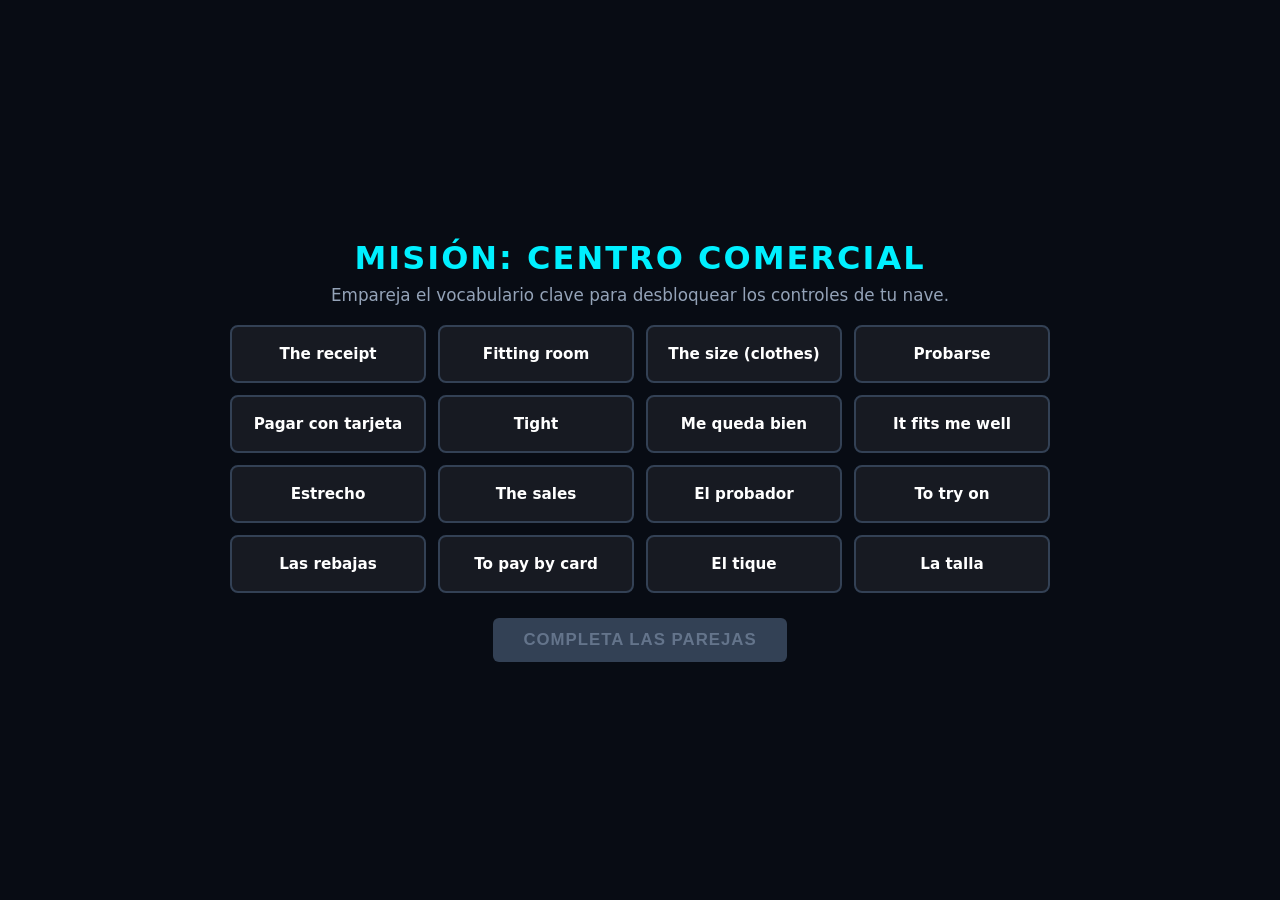
==== index.html @ 13746527 "Update game theme and improve UI elements" ====
<!DOCTYPE html>
<html lang="es">
<head>
<meta charset="UTF-8">
<meta name="viewport" content="width=device-width, initial-scale=1.0">
<title>Misión Compras: Space Shopper</title>
<style>
  :root {
    --bg-color: #080c14;
    --accent: #00f0ff;
    --success: #39ff14;
    --danger: #ff0055;
    --warning: #ffb703;
    --card-bg: rgba(255, 255, 255, 0.06);
  }

  body {
    margin: 0;
    padding: 0;
    background-color: var(--bg-color);
    color: #fff;
    font-family: 'Segoe UI', system-ui, -apple-system, sans-serif;
    display: flex;
    flex-direction: column;
    align-items: center;
    justify-content: center;
    min-height: 100vh;
    overflow: hidden;
    user-select: none;
  }

  /* PANTALLAS */
  .screen {
    display: none;
    flex-direction: column;
    align-items: center;
    width: 820px;
    max-width: 95vw;
  }
  .active { display: flex; }

  h1 { margin: 0 0 8px 0; color: var(--accent); text-transform: uppercase; letter-spacing: 2px; }
  p.subtitle { margin: 0 0 20px 0; color: #94a3b8; font-size: 1.05rem; }

  /* FASE 1: MATCHING */
  #match-grid {
    display: grid;
    grid-template-columns: repeat(4, 1fr);
    gap: 12px;
    width: 100%;
    margin-bottom: 25px;
  }
  .match-card {
    background: var(--card-bg);
    border: 2px solid #334155;
    border-radius: 8px;
    padding: 18px 10px;
    text-align: center;
    cursor: pointer;
    font-weight: 600;
    font-size: 0.95rem;
    transition: all 0.2s ease;
  }
  .match-card:hover { border-color: var(--accent); transform: translateY(-2px); }
  .match-card.selected { border-color: var(--accent); background: rgba(0, 240, 255, 0.2); }
  .match-card.matched { border-color: var(--success); background: rgba(57, 255, 20, 0.2); opacity: 0.45; pointer-events: none; }

  button.btn {
    background: var(--accent);
    color: #041017;
    border: none;
    padding: 12px 30px;
    font-size: 1.05rem;
    font-weight: 800;
    border-radius: 6px;
    cursor: pointer;
    text-transform: uppercase;
    letter-spacing: 1px;
    transition: 0.2s;
  }
  button.btn:disabled { background: #334155; color: #64748b; cursor: not-allowed; box-shadow: none; }
  button.btn:hover:not(:disabled) { transform: scale(1.04); box-shadow: 0 0 20px rgba(0, 240, 255, 0.6); }

  /* FASE 2: CANVAS & HUD */
  #game-container {
    position: relative;
    border: 2px solid #334155;
    border-radius: 12px;
    overflow: hidden;
    box-shadow: 0 0 35px rgba(0, 240, 255, 0.15);
  }
  canvas {
    background: radial-gradient(circle at bottom, #161938 0%, #05060d 100%);
    display: block;
  }
  #hud-top {
    position: absolute;
    top: 10px;
    left: 15px;
    right: 15px;
    display: flex;
    justify-content: space-between;
    align-items: center;
    font-weight: 700;
    font-size: 1rem;
    pointer-events: none;
    text-shadow: 0 2px 4px rgba(0,0,0,0.9);
  }
  #level-badge {
    background: rgba(0, 240, 255, 0.2);
    border: 1px solid var(--accent);
    padding: 4px 12px;
    border-radius: 20px;
    color: var(--accent);
  }
  #prompt-bar {
    position: absolute;
    top: 45px;
    left: 15px;
    right: 15px;
    text-align: center;
    background: rgba(15, 23, 42, 0.85);
    border: 1px solid #475569;
    border-radius: 8px;
    padding: 10px;
    font-size: 1.25rem;
    font-weight: 700;
    color: #f8fafc;
    pointer-events: none;
  }
  #progress-container {
    position: absolute;
    bottom: 8px;
    left: 20px;
    right: 20px;
    height: 8px;
    background: rgba(255, 255, 255, 0.1);
    border-radius: 4px;
    overflow: hidden;
  }
  #progress-fill {
    height: 100%;
    width: 0%;
    background: var(--accent);
    transition: width 0.3s ease;
  }

  /* MODALES SUPERPUESTOS */
  .overlay-modal {
    position: absolute;
    top: 0; left: 0; width: 100%; height: 100%;
    background: rgba(8, 12, 20, 0.94);
    display: none;
    flex-direction: column;
    align-items: center;
    justify-content: center;
    text-align: center;
    padding: 30px;
    box-sizing: border-box;
  }
  .revive-options { display: flex; gap: 15px; margin-top: 20px; flex-wrap: wrap; justify-content: center; }
  .revive-btn {
    background: #1e293b;
    border: 2px solid #475569;
    color: #fff;
    padding: 12px 22px;
    border-radius: 8px;
    cursor: pointer;
    font-size: 1.05rem;
    font-weight: 600;
    transition: 0.2s;
  }
  .revive-btn:hover { border-color: var(--accent); background: #334155; }
</style>
</head>
<body>

  <!-- PANTALLA 1: MATCHING PREVIO -->
  <div id="screen-match" class="screen active">
    <h1>Misión: Centro Comercial</h1>
    <p class="subtitle">Empareja el vocabulario clave para desbloquear los controles de tu nave.</p>
    <div id="match-grid"></div>
    <button id="start-btn" class="btn" disabled>Completa las parejas</button>
  </div>

  <!-- PANTALLA 2: SHOOTER -->
  <div id="screen-game" class="screen">
    <div id="game-container">
      <div id="hud-top">
        <span id="level-badge">NIVEL 1/3</span>
        <span id="hud-score">PUNTOS: 0</span>
        <span id="hud-shield" style="color: var(--success);">ESCUDO: 100%</span>
      </div>
      <div id="prompt-bar">Cargando objetivo...</div>
      
      <canvas id="canvas" width="800" height="520"></canvas>
      
      <div id="progress-container">
        <div id="progress-fill"></div>
      </div>

      <!-- Modal Nivel Superado -->
      <div id="level-modal" class="overlay-modal">
        <h2 style="color: var(--success); font-size: 2.2rem; margin: 0;">¡SECTOR COMPLETADO!</h2>
        <p id="level-msg" style="font-size: 1.2rem; color: #cbd5e1; margin: 15px 0 25px 0;"></p>
        <button id="next-level-btn" class="btn">Continuar al siguiente nivel</button>
      </div>

      <!-- Modal de Rescate (Evita el game over definitivo) -->
      <div id="revive-modal" class="overlay-modal">
        <h2 style="color: var(--danger); font-size: 2rem; margin: 0;">¡ESCUDO CRÍTICO!</h2>
        <p style="font-size: 1.1rem; color: #cbd5e1; margin: 10px 0;">Responde correctamente para reiniciar motores y recargar:</p>
        <p id="revive-q" style="font-weight: 700; color: var(--accent); font-size: 1.3rem; margin: 10px 0;"></p>
        <div class="revive-options" id="revive-opts"></div>
      </div>

      <!-- Modal Victoria Final -->
      <div id="victory-modal" class="overlay-modal">
        <h1 style="color: var(--warning); font-size: 2.5rem; margin: 0;">¡MISIÓN CUMPLIDA!</h1>
        <p style="font-size: 1.2rem; color: #e2e8f0; margin: 15px 0 25px 0;">Has dominado todas las compras y expresiones de la tienda.</p>
        <h3 id="final-stats" style="color: var(--accent); font-size: 1.6rem; margin-bottom: 25px;"></h3>
        <button onclick="location.reload()" class="btn">Jugar otra vez</button>
      </div>
    </div>
  </div>

<script>
/* ========================================================
   BANCO DE DATOS EXTENSO Y POR NIVELES
======================================================== */
const VOCAB_MATCHING = [
  { es: "Probarse", en: "To try on" },
  { es: "La talla", en: "The size (clothes)" },
  { es: "El probador", en: "Fitting room" },
  { es: "Me queda bien", en: "It fits me well" },
  { es: "Estrecho", en: "Tight" },
  { es: "Las rebajas", en: "The sales" },
  { es: "El tique", en: "The receipt" },
  { es: "Pagar con tarjeta", en: "To pay by card" }
];

const GAME_LEVELS = [
  {
    levelName: "Nivel 1: Prendas y Calzado",
    speed: 1.1,
    questions: [
      { prompt: '"Hoodie / Sweatshirt":', correct: "la sudadera", dist: ["la camisa", "la corbata"] },
      { prompt: '"Jeans / Denim trousers":', correct: "los vaqueros", dist: ["los calcetines", "los guantes"] },
      { prompt: '"Sneakers / Trainers":', correct: "las zapatillas", dist: ["las botas", "los zapatos de tacón"] },
      { prompt: 'Lo llevas en invierno cuando hace frío:', correct: "el abrigo", dist: ["el bañador", "la camiseta"] },
      { prompt: '"Socks":', correct: "los calcetines", dist: ["el cinturón", "la gorra"] },
      { prompt: '"Leather jacket":', correct: "la cazadora", dist: ["la falda", "el pijama"] },
      { prompt: 'Sujeta los pantalones a la cintura:', correct: "el cinturón", dist: ["el collar", "la bufanda"] }
    ]
  },
  {
    levelName: "Nivel 2: Tallas, Ajustes y la Tienda",
    speed: 1.5,
    questions: [
      { prompt: '"It fits me too tight": Me queda demasiado...', correct: "estrecho", dist: ["ancho", "barato"] },
      { prompt: '"Can I try this on?": ¿Me puedo...', correct: "probar esto?", dist: ["quitar esto?", "devolver esto?"] },
      { prompt: 'Lugar donde te cambias para ver cómo te queda:', correct: "el probador", dist: ["el escaparate", "la caja"] },
      { prompt: '"Do you have a bigger size?": ¿Tiene una talla más...', correct: "grande?", dist: ["larga?", "cara?"] },
      { prompt: 'Lo contrario de "estrecho" o "apretado":', correct: "ancho", dist: ["corto", "oscuro"] },
      { prompt: 'La persona que te atiende y te ayuda en la tienda:', correct: "el dependiente", dist: ["el cliente", "el cajero"] },
      { prompt: '"These trousers fit me really well": Estos pantalones me quedan...', correct: "genial", dist: ["fatal", "antiguos"] }
    ]
  },
  {
    levelName: "Nivel 3: En la Caja, Precios y Devoluciones",
    speed: 1.9,
    questions: [
      { prompt: 'El papel indispensable para cambiar o devolver una prenda:', correct: "el tique", dist: ["la carta", "el billete"] },
      { prompt: '"How much does it cost?": ¿Cuánto...', correct: "cuesta?", dist: ["pesa?", "tarda?"] },
      { prompt: 'Cuando algo tiene un precio muy bajo y buena calidad:', correct: "una ganga", dist: ["un timo", "un gasto"] },
      { prompt: '"I would like to change this for another size": Quisiera...', correct: "cambiarlo", dist: ["tirarlo", "romperlo"] },
      { prompt: '"Can I pay by card?": ¿Puedo pagar con...', correct: "tarjeta?", dist: ["efectivo?", "monedas?"] },
      { prompt: 'Precios rebajados en enero y julio:', correct: "las rebajas", dist: ["los impuestos", "los alquileres"] },
      { prompt: '"I want my money back": Quiero que me devuelvan el...', correct: "dinero", dist: ["producto", "bolso"] }
    ]
  }
];

const RESCUE_QUESTIONS = [
  { q: "Si la camiseta es enana, necesitas una talla más...", a: "Grande", opts: ["Grande", "Pequeña"] },
  { q: "¿Dónde pagas al salir de la tienda de ropa?", a: "En la caja", opts: ["En la caja", "En el probador"] },
  { q: "Lo opuesto a 'caro' es...", a: "Barato", opts: ["Barato", "Moderno"] },
  { q: "¿En qué época del año hay rebajas de verano?", a: "Julio", opts: ["Julio", "Diciembre"] }
];

/* ========================================================
   FASE 1: MATCHING
======================================================== */
let selectedCards = [];
let matchedCount = 0;

function setupMatching() {
  const grid = document.getElementById("match-grid");
  grid.innerHTML = "";
  
  let cards = [];
  VOCAB_MATCHING.forEach((item, idx) => {
    cards.push({ text: item.es, id: idx });
    cards.push({ text: item.en, id: idx });
  });
  cards.sort(() => Math.random() - 0.5);

  cards.forEach(c => {
    const el = document.createElement("div");
    el.className = "match-card";
    el.innerText = c.text;
    el.dataset.id = c.id;
    el.onclick = () => selectCard(el);
    grid.appendChild(el);
  });
}

function selectCard(el) {
  if (selectedCards.length === 1 && selectedCards[0] === el) return;
  el.classList.add("selected");
  selectedCards.push(el);

  if (selectedCards.length === 2) {
    const [c1, c2] = selectedCards;
    if (c1.dataset.id === c2.dataset.id) {
      c1.classList.add("matched");
      c2.classList.add("matched");
      matchedCount++;
      if (matchedCount === VOCAB_MATCHING.length) {
        const btn = document.getElementById("start-btn");
        btn.disabled = false;
        btn.innerText = "¡Sistemas Listos: Despegar!";
      }
    } else {
      setTimeout(() => {
        c1.classList.remove("selected");
        c2.classList.remove("selected");
      }, 450);
    }
    selectedCards = [];
  }
}

document.getElementById("start-btn").onclick = () => {
  document.getElementById("screen-match").classList.remove("active");
  document.getElementById("screen-game").classList.add("active");
  initGame();
};

/* ========================================================
   FASE 2: SHOOTER MOTOR CON NIVELES
======================================================== */
const canvas = document.getElementById("canvas");
const ctx = canvas.getContext("2d");

let currentLevelIdx = 0;
let questionIndexInLevel = 0;
let levelQuestions = [];
let score = 0;
let shield = 100;
let isPaused = false;

let player, bullets, enemies, stars;
let keys = {};

window.addEventListener("keydown", e => {
  keys[e.code] = true;
  if (e.code === "Space" && !isPaused) fireBullet();
});
window.addEventListener("keyup", e => keys[e.code] = false);

function initGame() {
  player = { x: canvas.width / 2 - 22, y: canvas.height - 50, w: 44, h: 26, speed: 6.5 };
  bullets = [];
  stars = Array.from({length: 45}, () => ({
    x: Math.random() * canvas.width,
    y: Math.random() * canvas.height,
    speed: Math.random() * 2 + 0.5
  }));
  startLevel(0);
  requestAnimationFrame(gameLoop);
}

function startLevel(lvlIdx) {
  currentLevelIdx = lvlIdx;
  questionIndexInLevel = 0;
  // Mezclar preguntas del nivel
  levelQuestions = [...GAME_LEVELS[currentLevelIdx].questions].sort(() => Math.random() - 0.5);
  
  document.getElementById("level-badge").innerText = `NIVEL ${currentLevelIdx + 1}/3`;
  updateProgressBar();
  loadQuestion();
}

function updateProgressBar() {
  const percent = (questionIndexInLevel / levelQuestions.length) * 100;
  document.getElementById("progress-fill").style.width = `${percent}%`;
}

function loadQuestion() {
  if (questionIndexInLevel >= levelQuestions.length) {
    handleLevelComplete();
    return;
  }

  const q = levelQuestions[questionIndexInLevel];
  document.getElementById("prompt-bar").innerText = q.prompt;

  // Generar las 3 naves enemigas con suficiente separación
  enemies = [];
  let options = [
    { text: q.correct, isCorrect: true },
    { text: q.dist[0], isCorrect: false },
    { text: q.dist[1], isCorrect: false }
  ].sort(() => Math.random() - 0.5);

  const lane = canvas.width / 3;
  options.forEach((opt, i) => {
    enemies.push({
      x: i * lane + (lane / 2) - 70,
      y: -40,
      w: 140,
      h: 36,
      speed: GAME_LEVELS[currentLevelIdx].speed,
      text: opt.text,
      isCorrect: opt.isCorrect
    });
  });
}

function fireBullet() {
  bullets.push({ x: player.x + player.w / 2 - 2, y: player.y, w: 4, h: 12, speed: 9 });
}

function handleLevelComplete() {
  isPaused = true;
  if (currentLevelIdx < GAME_LEVELS.length - 1) {
    const modal = document.getElementById("level-modal");
    document.getElementById("level-msg").innerText = `Completaste: ${GAME_LEVELS[currentLevelIdx].levelName}. ¡Prepárate para más velocidad!`;
    document.getElementById("next-level-btn").onclick = () => {
      modal.style.display = "none";
      isPaused = false;
      startLevel(currentLevelIdx + 1);
    };
    modal.style.display = "flex";
  } else {
    // Victoria absoluta
    const vicModal = document.getElementById("victory-modal");
    document.getElementById("final-stats").innerText = `Puntos Conseguidos: ${score}`;
    vicModal.style.display = "flex";
  }
}

function update() {
  if (isPaused) return;

  // Movimiento nave
  if ((keys["ArrowLeft"] || keys["KeyA"]) && player.x > 0) player.x -= player.speed;
  if ((keys["ArrowRight"] || keys["KeyD"]) && player.x < canvas.width - player.w) player.x += player.speed;

  // Fondo estrellas
  stars.forEach(s => {
    s.y += s.speed;
    if (s.y > canvas.height) s.y = 0;
  });

  // Balas
  bullets.forEach((b, i) => {
    b.y -= b.speed;
    if (b.y < 0) bullets.splice(i, 1);
  });

  // Opciones descendentes
  let advanceQuestion = false;
  enemies.forEach((enemy, eIdx) => {
    enemy.y += enemy.speed;

    // Colisión bala con opción
    bullets.forEach((b, bIdx) => {
      if (b.x < enemy.x + enemy.w && b.x + b.w > enemy.x &&
          b.y < enemy.y + enemy.h && b.y + b.h > enemy.y) {
        
        bullets.splice(bIdx, 1);
        if (enemy.isCorrect) {
          score += 150;
          document.getElementById("hud-score").innerText = `PUNTOS: ${score}`;
          questionIndexInLevel++;
          updateProgressBar();
          advanceQuestion = true;
        } else {
          damageShield(20);
          enemies.splice(eIdx, 1); // Destruir solo la falsa disparada
        }
      }
    });

    // Si toca la parte inferior sin ser disparada
    if (enemy.y > canvas.height - 40) {
      if (enemy.isCorrect) damageShield(15);
      advanceQuestion = true;
    }
  });

  if (advanceQuestion) loadQuestion();
}

function damageShield(amt) {
  shield = Math.max(0, shield - amt);
  const shieldEl = document.getElementById("hud-shield");
  shieldEl.innerText = `ESCUDO: ${shield}%`;
  
  if (shield <= 30) shieldEl.style.color = "var(--danger)";
  else if (shield <= 60) shieldEl.style.color = "var(--warning)";
  else shieldEl.style.color = "var(--success)";

  if (shield === 0) triggerRevival();
}

function triggerRevival() {
  isPaused = true;
  const modal = document.getElementById("revive-modal");
  const qObj = RESCUE_QUESTIONS[Math.floor(Math.random() * RESCUE_QUESTIONS.length)];
  
  document.getElementById("revive-q").innerText = qObj.q;
  const optsContainer = document.getElementById("revive-opts");
  optsContainer.innerHTML = "";

  qObj.opts.forEach(opt => {
    const btn = document.createElement("button");
    btn.className = "revive-btn";
    btn.innerText = opt;
    btn.onclick = () => {
      if (opt === qObj.a) {
        shield = 60;
        damageShield(0); // Para actualizar color
        modal.style.display = "none";
        isPaused = false;
        loadQuestion();
      } else {
        btn.style.borderColor = "var(--danger)";
      }
    };
    optsContainer.appendChild(btn);
  });

  modal.style.display = "flex";
}

function draw() {
  ctx.clearRect(0, 0, canvas.width, canvas.height);

  // Estrellas
  ctx.fillStyle = "#ffffff";
  stars.forEach(s => ctx.fillRect(s.x, s.y, 2, 2));

  // Nave Jugador
  ctx.fillStyle = "#00f0ff";
  ctx.beginPath();
  ctx.moveTo(player.x + player.w / 2, player.y);
  ctx.lineTo(player.x + player.w, player.y + player.h);
  ctx.lineTo(player.x + player.w / 2, player.y + player.h - 6);
  ctx.lineTo(player.x, player.y + player.h);
  ctx.closePath();
  ctx.fill();

  // Balas
  ctx.fillStyle = "#39ff14";
  bullets.forEach(b => ctx.fillRect(b.x, b.y, b.w, b.h));

  // Naves de vocabulario
  enemies.forEach(e => {
    ctx.fillStyle = "#1e293b";
    ctx.strokeStyle = "#38bdf8";
    ctx.lineWidth = 2;
    ctx.fillRect(e.x, e.y, e.w, e.h);
    ctx.strokeRect(e.x, e.y, e.w, e.h);

    ctx.fillStyle = "#ffffff";
    ctx.font = "bold 13px 'Segoe UI', sans-serif";
    ctx.textAlign = "center";
    ctx.fillText(e.text, e.x + e.w / 2, e.y + e.h / 2 + 5);
  });
}

function gameLoop() {
  update();
  draw();
  requestAnimationFrame(gameLoop);
}

setupMatching();
</script>
</body>
</html>
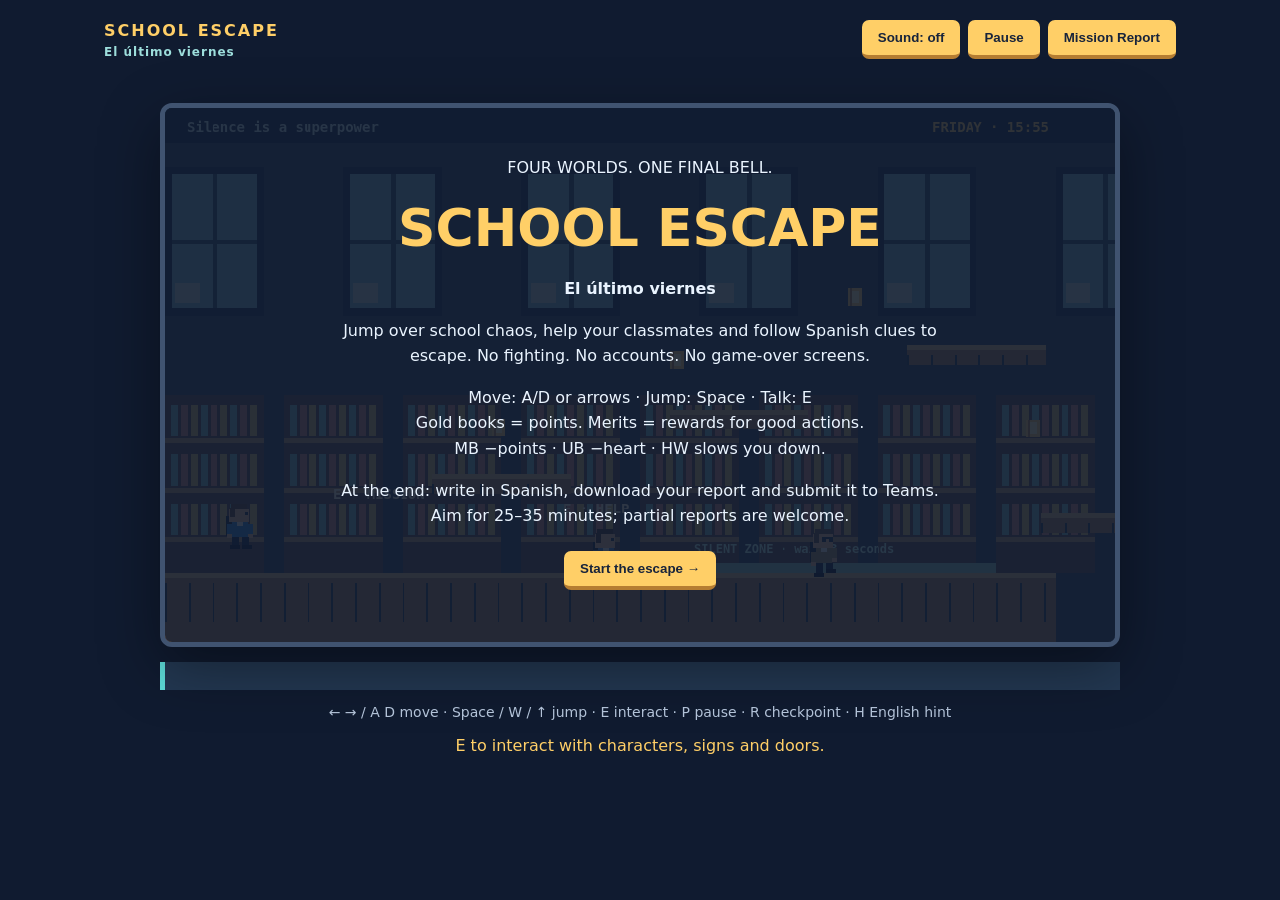
==== commit 0d3247e5: "Build School Escape playable four-world platformer and local mission report" ====
--- a/index.html
+++ b/index.html
@@ -1,594 +1 @@
-<!DOCTYPE html>
-<html lang="es">
-<head>
-<meta charset="UTF-8">
-<meta name="viewport" content="width=device-width, initial-scale=1.0">
-<title>Misión Compras: Space Shopper</title>
-<style>
-  :root {
-    --bg-color: #080c14;
-    --accent: #00f0ff;
-    --success: #39ff14;
-    --danger: #ff0055;
-    --warning: #ffb703;
-    --card-bg: rgba(255, 255, 255, 0.06);
-  }
-
-  body {
-    margin: 0;
-    padding: 0;
-    background-color: var(--bg-color);
-    color: #fff;
-    font-family: 'Segoe UI', system-ui, -apple-system, sans-serif;
-    display: flex;
-    flex-direction: column;
-    align-items: center;
-    justify-content: center;
-    min-height: 100vh;
-    overflow: hidden;
-    user-select: none;
-  }
-
-  /* PANTALLAS */
-  .screen {
-    display: none;
-    flex-direction: column;
-    align-items: center;
-    width: 820px;
-    max-width: 95vw;
-  }
-  .active { display: flex; }
-
-  h1 { margin: 0 0 8px 0; color: var(--accent); text-transform: uppercase; letter-spacing: 2px; }
-  p.subtitle { margin: 0 0 20px 0; color: #94a3b8; font-size: 1.05rem; }
-
-  /* FASE 1: MATCHING */
-  #match-grid {
-    display: grid;
-    grid-template-columns: repeat(4, 1fr);
-    gap: 12px;
-    width: 100%;
-    margin-bottom: 25px;
-  }
-  .match-card {
-    background: var(--card-bg);
-    border: 2px solid #334155;
-    border-radius: 8px;
-    padding: 18px 10px;
-    text-align: center;
-    cursor: pointer;
-    font-weight: 600;
-    font-size: 0.95rem;
-    transition: all 0.2s ease;
-  }
-  .match-card:hover { border-color: var(--accent); transform: translateY(-2px); }
-  .match-card.selected { border-color: var(--accent); background: rgba(0, 240, 255, 0.2); }
-  .match-card.matched { border-color: var(--success); background: rgba(57, 255, 20, 0.2); opacity: 0.45; pointer-events: none; }
-
-  button.btn {
-    background: var(--accent);
-    color: #041017;
-    border: none;
-    padding: 12px 30px;
-    font-size: 1.05rem;
-    font-weight: 800;
-    border-radius: 6px;
-    cursor: pointer;
-    text-transform: uppercase;
-    letter-spacing: 1px;
-    transition: 0.2s;
-  }
-  button.btn:disabled { background: #334155; color: #64748b; cursor: not-allowed; box-shadow: none; }
-  button.btn:hover:not(:disabled) { transform: scale(1.04); box-shadow: 0 0 20px rgba(0, 240, 255, 0.6); }
-
-  /* FASE 2: CANVAS & HUD */
-  #game-container {
-    position: relative;
-    border: 2px solid #334155;
-    border-radius: 12px;
-    overflow: hidden;
-    box-shadow: 0 0 35px rgba(0, 240, 255, 0.15);
-  }
-  canvas {
-    background: radial-gradient(circle at bottom, #161938 0%, #05060d 100%);
-    display: block;
-  }
-  #hud-top {
-    position: absolute;
-    top: 10px;
-    left: 15px;
-    right: 15px;
-    display: flex;
-    justify-content: space-between;
-    align-items: center;
-    font-weight: 700;
-    font-size: 1rem;
-    pointer-events: none;
-    text-shadow: 0 2px 4px rgba(0,0,0,0.9);
-  }
-  #level-badge {
-    background: rgba(0, 240, 255, 0.2);
-    border: 1px solid var(--accent);
-    padding: 4px 12px;
-    border-radius: 20px;
-    color: var(--accent);
-  }
-  #prompt-bar {
-    position: absolute;
-    top: 45px;
-    left: 15px;
-    right: 15px;
-    text-align: center;
-    background: rgba(15, 23, 42, 0.85);
-    border: 1px solid #475569;
-    border-radius: 8px;
-    padding: 10px;
-    font-size: 1.25rem;
-    font-weight: 700;
-    color: #f8fafc;
-    pointer-events: none;
-  }
-  #progress-container {
-    position: absolute;
-    bottom: 8px;
-    left: 20px;
-    right: 20px;
-    height: 8px;
-    background: rgba(255, 255, 255, 0.1);
-    border-radius: 4px;
-    overflow: hidden;
-  }
-  #progress-fill {
-    height: 100%;
-    width: 0%;
-    background: var(--accent);
-    transition: width 0.3s ease;
-  }
-
-  /* MODALES SUPERPUESTOS */
-  .overlay-modal {
-    position: absolute;
-    top: 0; left: 0; width: 100%; height: 100%;
-    background: rgba(8, 12, 20, 0.94);
-    display: none;
-    flex-direction: column;
-    align-items: center;
-    justify-content: center;
-    text-align: center;
-    padding: 30px;
-    box-sizing: border-box;
-  }
-  .revive-options { display: flex; gap: 15px; margin-top: 20px; flex-wrap: wrap; justify-content: center; }
-  .revive-btn {
-    background: #1e293b;
-    border: 2px solid #475569;
-    color: #fff;
-    padding: 12px 22px;
-    border-radius: 8px;
-    cursor: pointer;
-    font-size: 1.05rem;
-    font-weight: 600;
-    transition: 0.2s;
-  }
-  .revive-btn:hover { border-color: var(--accent); background: #334155; }
-</style>
-</head>
-<body>
-
-  <!-- PANTALLA 1: MATCHING PREVIO -->
-  <div id="screen-match" class="screen active">
-    <h1>Misión: Centro Comercial</h1>
-    <p class="subtitle">Empareja el vocabulario clave para desbloquear los controles de tu nave.</p>
-    <div id="match-grid"></div>
-    <button id="start-btn" class="btn" disabled>Completa las parejas</button>
-  </div>
-
-  <!-- PANTALLA 2: SHOOTER -->
-  <div id="screen-game" class="screen">
-    <div id="game-container">
-      <div id="hud-top">
-        <span id="level-badge">NIVEL 1/3</span>
-        <span id="hud-score">PUNTOS: 0</span>
-        <span id="hud-shield" style="color: var(--success);">ESCUDO: 100%</span>
-      </div>
-      <div id="prompt-bar">Cargando objetivo...</div>
-      
-      <canvas id="canvas" width="800" height="520"></canvas>
-      
-      <div id="progress-container">
-        <div id="progress-fill"></div>
-      </div>
-
-      <!-- Modal Nivel Superado -->
-      <div id="level-modal" class="overlay-modal">
-        <h2 style="color: var(--success); font-size: 2.2rem; margin: 0;">¡SECTOR COMPLETADO!</h2>
-        <p id="level-msg" style="font-size: 1.2rem; color: #cbd5e1; margin: 15px 0 25px 0;"></p>
-        <button id="next-level-btn" class="btn">Continuar al siguiente nivel</button>
-      </div>
-
-      <!-- Modal de Rescate (Evita el game over definitivo) -->
-      <div id="revive-modal" class="overlay-modal">
-        <h2 style="color: var(--danger); font-size: 2rem; margin: 0;">¡ESCUDO CRÍTICO!</h2>
-        <p style="font-size: 1.1rem; color: #cbd5e1; margin: 10px 0;">Responde correctamente para reiniciar motores y recargar:</p>
-        <p id="revive-q" style="font-weight: 700; color: var(--accent); font-size: 1.3rem; margin: 10px 0;"></p>
-        <div class="revive-options" id="revive-opts"></div>
-      </div>
-
-      <!-- Modal Victoria Final -->
-      <div id="victory-modal" class="overlay-modal">
-        <h1 style="color: var(--warning); font-size: 2.5rem; margin: 0;">¡MISIÓN CUMPLIDA!</h1>
-        <p style="font-size: 1.2rem; color: #e2e8f0; margin: 15px 0 25px 0;">Has dominado todas las compras y expresiones de la tienda.</p>
-        <h3 id="final-stats" style="color: var(--accent); font-size: 1.6rem; margin-bottom: 25px;"></h3>
-        <button onclick="location.reload()" class="btn">Jugar otra vez</button>
-      </div>
-    </div>
-  </div>
-
-<script>
-/* ========================================================
-   BANCO DE DATOS EXTENSO Y POR NIVELES
-======================================================== */
-const VOCAB_MATCHING = [
-  { es: "Probarse", en: "To try on" },
-  { es: "La talla", en: "The size (clothes)" },
-  { es: "El probador", en: "Fitting room" },
-  { es: "Me queda bien", en: "It fits me well" },
-  { es: "Estrecho", en: "Tight" },
-  { es: "Las rebajas", en: "The sales" },
-  { es: "El tique", en: "The receipt" },
-  { es: "Pagar con tarjeta", en: "To pay by card" }
-];
-
-const GAME_LEVELS = [
-  {
-    levelName: "Nivel 1: Prendas y Calzado",
-    speed: 1.1,
-    questions: [
-      { prompt: '"Hoodie / Sweatshirt":', correct: "la sudadera", dist: ["la camisa", "la corbata"] },
-      { prompt: '"Jeans / Denim trousers":', correct: "los vaqueros", dist: ["los calcetines", "los guantes"] },
-      { prompt: '"Sneakers / Trainers":', correct: "las zapatillas", dist: ["las botas", "los zapatos de tacón"] },
-      { prompt: 'Lo llevas en invierno cuando hace frío:', correct: "el abrigo", dist: ["el bañador", "la camiseta"] },
-      { prompt: '"Socks":', correct: "los calcetines", dist: ["el cinturón", "la gorra"] },
-      { prompt: '"Leather jacket":', correct: "la cazadora", dist: ["la falda", "el pijama"] },
-      { prompt: 'Sujeta los pantalones a la cintura:', correct: "el cinturón", dist: ["el collar", "la bufanda"] }
-    ]
-  },
-  {
-    levelName: "Nivel 2: Tallas, Ajustes y la Tienda",
-    speed: 1.5,
-    questions: [
-      { prompt: '"It fits me too tight": Me queda demasiado...', correct: "estrecho", dist: ["ancho", "barato"] },
-      { prompt: '"Can I try this on?": ¿Me puedo...', correct: "probar esto?", dist: ["quitar esto?", "devolver esto?"] },
-      { prompt: 'Lugar donde te cambias para ver cómo te queda:', correct: "el probador", dist: ["el escaparate", "la caja"] },
-      { prompt: '"Do you have a bigger size?": ¿Tiene una talla más...', correct: "grande?", dist: ["larga?", "cara?"] },
-      { prompt: 'Lo contrario de "estrecho" o "apretado":', correct: "ancho", dist: ["corto", "oscuro"] },
-      { prompt: 'La persona que te atiende y te ayuda en la tienda:', correct: "el dependiente", dist: ["el cliente", "el cajero"] },
-      { prompt: '"These trousers fit me really well": Estos pantalones me quedan...', correct: "genial", dist: ["fatal", "antiguos"] }
-    ]
-  },
-  {
-    levelName: "Nivel 3: En la Caja, Precios y Devoluciones",
-    speed: 1.9,
-    questions: [
-      { prompt: 'El papel indispensable para cambiar o devolver una prenda:', correct: "el tique", dist: ["la carta", "el billete"] },
-      { prompt: '"How much does it cost?": ¿Cuánto...', correct: "cuesta?", dist: ["pesa?", "tarda?"] },
-      { prompt: 'Cuando algo tiene un precio muy bajo y buena calidad:', correct: "una ganga", dist: ["un timo", "un gasto"] },
-      { prompt: '"I would like to change this for another size": Quisiera...', correct: "cambiarlo", dist: ["tirarlo", "romperlo"] },
-      { prompt: '"Can I pay by card?": ¿Puedo pagar con...', correct: "tarjeta?", dist: ["efectivo?", "monedas?"] },
-      { prompt: 'Precios rebajados en enero y julio:', correct: "las rebajas", dist: ["los impuestos", "los alquileres"] },
-      { prompt: '"I want my money back": Quiero que me devuelvan el...', correct: "dinero", dist: ["producto", "bolso"] }
-    ]
-  }
-];
-
-const RESCUE_QUESTIONS = [
-  { q: "Si la camiseta es enana, necesitas una talla más...", a: "Grande", opts: ["Grande", "Pequeña"] },
-  { q: "¿Dónde pagas al salir de la tienda de ropa?", a: "En la caja", opts: ["En la caja", "En el probador"] },
-  { q: "Lo opuesto a 'caro' es...", a: "Barato", opts: ["Barato", "Moderno"] },
-  { q: "¿En qué época del año hay rebajas de verano?", a: "Julio", opts: ["Julio", "Diciembre"] }
-];
-
-/* ========================================================
-   FASE 1: MATCHING
-======================================================== */
-let selectedCards = [];
-let matchedCount = 0;
-
-function setupMatching() {
-  const grid = document.getElementById("match-grid");
-  grid.innerHTML = "";
-  
-  let cards = [];
-  VOCAB_MATCHING.forEach((item, idx) => {
-    cards.push({ text: item.es, id: idx });
-    cards.push({ text: item.en, id: idx });
-  });
-  cards.sort(() => Math.random() - 0.5);
-
-  cards.forEach(c => {
-    const el = document.createElement("div");
-    el.className = "match-card";
-    el.innerText = c.text;
-    el.dataset.id = c.id;
-    el.onclick = () => selectCard(el);
-    grid.appendChild(el);
-  });
-}
-
-function selectCard(el) {
-  if (selectedCards.length === 1 && selectedCards[0] === el) return;
-  el.classList.add("selected");
-  selectedCards.push(el);
-
-  if (selectedCards.length === 2) {
-    const [c1, c2] = selectedCards;
-    if (c1.dataset.id === c2.dataset.id) {
-      c1.classList.add("matched");
-      c2.classList.add("matched");
-      matchedCount++;
-      if (matchedCount === VOCAB_MATCHING.length) {
-        const btn = document.getElementById("start-btn");
-        btn.disabled = false;
-        btn.innerText = "¡Sistemas Listos: Despegar!";
-      }
-    } else {
-      setTimeout(() => {
-        c1.classList.remove("selected");
-        c2.classList.remove("selected");
-      }, 450);
-    }
-    selectedCards = [];
-  }
-}
-
-document.getElementById("start-btn").onclick = () => {
-  document.getElementById("screen-match").classList.remove("active");
-  document.getElementById("screen-game").classList.add("active");
-  initGame();
-};
-
-/* ========================================================
-   FASE 2: SHOOTER MOTOR CON NIVELES
-======================================================== */
-const canvas = document.getElementById("canvas");
-const ctx = canvas.getContext("2d");
-
-let currentLevelIdx = 0;
-let questionIndexInLevel = 0;
-let levelQuestions = [];
-let score = 0;
-let shield = 100;
-let isPaused = false;
-
-let player, bullets, enemies, stars;
-let keys = {};
-
-window.addEventListener("keydown", e => {
-  keys[e.code] = true;
-  if (e.code === "Space" && !isPaused) fireBullet();
-});
-window.addEventListener("keyup", e => keys[e.code] = false);
-
-function initGame() {
-  player = { x: canvas.width / 2 - 22, y: canvas.height - 50, w: 44, h: 26, speed: 6.5 };
-  bullets = [];
-  stars = Array.from({length: 45}, () => ({
-    x: Math.random() * canvas.width,
-    y: Math.random() * canvas.height,
-    speed: Math.random() * 2 + 0.5
-  }));
-  startLevel(0);
-  requestAnimationFrame(gameLoop);
-}
-
-function startLevel(lvlIdx) {
-  currentLevelIdx = lvlIdx;
-  questionIndexInLevel = 0;
-  // Mezclar preguntas del nivel
-  levelQuestions = [...GAME_LEVELS[currentLevelIdx].questions].sort(() => Math.random() - 0.5);
-  
-  document.getElementById("level-badge").innerText = `NIVEL ${currentLevelIdx + 1}/3`;
-  updateProgressBar();
-  loadQuestion();
-}
-
-function updateProgressBar() {
-  const percent = (questionIndexInLevel / levelQuestions.length) * 100;
-  document.getElementById("progress-fill").style.width = `${percent}%`;
-}
-
-function loadQuestion() {
-  if (questionIndexInLevel >= levelQuestions.length) {
-    handleLevelComplete();
-    return;
-  }
-
-  const q = levelQuestions[questionIndexInLevel];
-  document.getElementById("prompt-bar").innerText = q.prompt;
-
-  // Generar las 3 naves enemigas con suficiente separación
-  enemies = [];
-  let options = [
-    { text: q.correct, isCorrect: true },
-    { text: q.dist[0], isCorrect: false },
-    { text: q.dist[1], isCorrect: false }
-  ].sort(() => Math.random() - 0.5);
-
-  const lane = canvas.width / 3;
-  options.forEach((opt, i) => {
-    enemies.push({
-      x: i * lane + (lane / 2) - 70,
-      y: -40,
-      w: 140,
-      h: 36,
-      speed: GAME_LEVELS[currentLevelIdx].speed,
-      text: opt.text,
-      isCorrect: opt.isCorrect
-    });
-  });
-}
-
-function fireBullet() {
-  bullets.push({ x: player.x + player.w / 2 - 2, y: player.y, w: 4, h: 12, speed: 9 });
-}
-
-function handleLevelComplete() {
-  isPaused = true;
-  if (currentLevelIdx < GAME_LEVELS.length - 1) {
-    const modal = document.getElementById("level-modal");
-    document.getElementById("level-msg").innerText = `Completaste: ${GAME_LEVELS[currentLevelIdx].levelName}. ¡Prepárate para más velocidad!`;
-    document.getElementById("next-level-btn").onclick = () => {
-      modal.style.display = "none";
-      isPaused = false;
-      startLevel(currentLevelIdx + 1);
-    };
-    modal.style.display = "flex";
-  } else {
-    // Victoria absoluta
-    const vicModal = document.getElementById("victory-modal");
-    document.getElementById("final-stats").innerText = `Puntos Conseguidos: ${score}`;
-    vicModal.style.display = "flex";
-  }
-}
-
-function update() {
-  if (isPaused) return;
-
-  // Movimiento nave
-  if ((keys["ArrowLeft"] || keys["KeyA"]) && player.x > 0) player.x -= player.speed;
-  if ((keys["ArrowRight"] || keys["KeyD"]) && player.x < canvas.width - player.w) player.x += player.speed;
-
-  // Fondo estrellas
-  stars.forEach(s => {
-    s.y += s.speed;
-    if (s.y > canvas.height) s.y = 0;
-  });
-
-  // Balas
-  bullets.forEach((b, i) => {
-    b.y -= b.speed;
-    if (b.y < 0) bullets.splice(i, 1);
-  });
-
-  // Opciones descendentes
-  let advanceQuestion = false;
-  enemies.forEach((enemy, eIdx) => {
-    enemy.y += enemy.speed;
-
-    // Colisión bala con opción
-    bullets.forEach((b, bIdx) => {
-      if (b.x < enemy.x + enemy.w && b.x + b.w > enemy.x &&
-          b.y < enemy.y + enemy.h && b.y + b.h > enemy.y) {
-        
-        bullets.splice(bIdx, 1);
-        if (enemy.isCorrect) {
-          score += 150;
-          document.getElementById("hud-score").innerText = `PUNTOS: ${score}`;
-          questionIndexInLevel++;
-          updateProgressBar();
-          advanceQuestion = true;
-        } else {
-          damageShield(20);
-          enemies.splice(eIdx, 1); // Destruir solo la falsa disparada
-        }
-      }
-    });
-
-    // Si toca la parte inferior sin ser disparada
-    if (enemy.y > canvas.height - 40) {
-      if (enemy.isCorrect) damageShield(15);
-      advanceQuestion = true;
-    }
-  });
-
-  if (advanceQuestion) loadQuestion();
-}
-
-function damageShield(amt) {
-  shield = Math.max(0, shield - amt);
-  const shieldEl = document.getElementById("hud-shield");
-  shieldEl.innerText = `ESCUDO: ${shield}%`;
-  
-  if (shield <= 30) shieldEl.style.color = "var(--danger)";
-  else if (shield <= 60) shieldEl.style.color = "var(--warning)";
-  else shieldEl.style.color = "var(--success)";
-
-  if (shield === 0) triggerRevival();
-}
-
-function triggerRevival() {
-  isPaused = true;
-  const modal = document.getElementById("revive-modal");
-  const qObj = RESCUE_QUESTIONS[Math.floor(Math.random() * RESCUE_QUESTIONS.length)];
-  
-  document.getElementById("revive-q").innerText = qObj.q;
-  const optsContainer = document.getElementById("revive-opts");
-  optsContainer.innerHTML = "";
-
-  qObj.opts.forEach(opt => {
-    const btn = document.createElement("button");
-    btn.className = "revive-btn";
-    btn.innerText = opt;
-    btn.onclick = () => {
-      if (opt === qObj.a) {
-        shield = 60;
-        damageShield(0); // Para actualizar color
-        modal.style.display = "none";
-        isPaused = false;
-        loadQuestion();
-      } else {
-        btn.style.borderColor = "var(--danger)";
-      }
-    };
-    optsContainer.appendChild(btn);
-  });
-
-  modal.style.display = "flex";
-}
-
-function draw() {
-  ctx.clearRect(0, 0, canvas.width, canvas.height);
-
-  // Estrellas
-  ctx.fillStyle = "#ffffff";
-  stars.forEach(s => ctx.fillRect(s.x, s.y, 2, 2));
-
-  // Nave Jugador
-  ctx.fillStyle = "#00f0ff";
-  ctx.beginPath();
-  ctx.moveTo(player.x + player.w / 2, player.y);
-  ctx.lineTo(player.x + player.w, player.y + player.h);
-  ctx.lineTo(player.x + player.w / 2, player.y + player.h - 6);
-  ctx.lineTo(player.x, player.y + player.h);
-  ctx.closePath();
-  ctx.fill();
-
-  // Balas
-  ctx.fillStyle = "#39ff14";
-  bullets.forEach(b => ctx.fillRect(b.x, b.y, b.w, b.h));
-
-  // Naves de vocabulario
-  enemies.forEach(e => {
-    ctx.fillStyle = "#1e293b";
-    ctx.strokeStyle = "#38bdf8";
-    ctx.lineWidth = 2;
-    ctx.fillRect(e.x, e.y, e.w, e.h);
-    ctx.strokeRect(e.x, e.y, e.w, e.h);
-
-    ctx.fillStyle = "#ffffff";
-    ctx.font = "bold 13px 'Segoe UI', sans-serif";
-    ctx.textAlign = "center";
-    ctx.fillText(e.text, e.x + e.w / 2, e.y + e.h / 2 + 5);
-  });
-}
-
-function gameLoop() {
-  update();
-  draw();
-  requestAnimationFrame(gameLoop);
-}
-
-setupMatching();
-</script>
-</body>
-</html>
+<!doctype html><html lang="en"><meta charset="utf-8"><meta name="viewport" content="width=device-width,initial-scale=1"><title>SCHOOL ESCAPE · El último viernes</title><link rel="stylesheet" href="style.css"><body><header><b>SCHOOL ESCAPE <small>El último viernes</small></b><nav><button id="sound">Sound: off</button><button id="pause">Pause</button><button id="report">Mission Report</button></nav></header><main><div id="hud"></div><div class="stage"><canvas id="game" width="960" height="540" aria-label="School Escape platform game"></canvas><div id="overlay" class="overlay"></div></div><div id="objective"></div><p class="controls">← → / A D move · Space / W / ↑ jump · E interact · P pause · R checkpoint · H English hint</p><div class="touch"><button data-key="ArrowLeft">◀</button><button data-key="ArrowRight">▶</button><button data-key="Space">Jump</button><button data-key="KeyE">Talk</button></div><p id="toast" role="status"></p></main><dialog id="dialog"><div id="dialogBody"></div></dialog><script src="game.js"></script></body></html>
--- a/style.css
+++ b/style.css
@@ -0,0 +1 @@
+*{box-sizing:border-box}body{margin:0;background:#101b30;color:#eaf4ff;font-family:system-ui,sans-serif}header{max-width:1120px;margin:auto;padding:20px 24px;display:flex;align-items:center;justify-content:space-between;gap:12px}header b{color:#ffcf67;letter-spacing:2px}small{display:block;color:#9ddedc;letter-spacing:1px;font-size:12px;margin-top:5px}nav{display:flex;gap:8px}button{background:#ffcf67;color:#18243b;border:0;border-bottom:4px solid #b57d32;border-radius:7px;padding:10px 16px;font-weight:750;cursor:pointer}button:hover{filter:brightness(1.12)}button:focus-visible,input:focus-visible,textarea:focus-visible{outline:3px solid #5eddda;outline-offset:3px}main{max-width:1000px;margin:auto;padding:0 20px}.stage{position:relative;border:5px solid #405370;border-radius:12px;overflow:hidden;box-shadow:0 20px 60px #0006}canvas{display:block;width:100%;image-rendering:pixelated;background:#192b42}.overlay{position:absolute;inset:0;display:grid;place-content:center;text-align:center;background:#101b30dd;padding:30px}.overlay:empty{display:none}.overlay h1{font-size:clamp(24px,5vw,52px);color:#ffcf67;margin:10px}.overlay p{max-width:630px;line-height:1.6;margin:8px auto}.overlay button{margin:14px auto}#hud{padding:12px 0;display:flex;justify-content:space-between;font-weight:700;gap:10px;flex-wrap:wrap}#objective{background:#233852;padding:14px;border-left:5px solid #5eddda;margin-top:15px;line-height:1.5}.controls{color:#b7c7dd;font-size:14px;text-align:center}#toast{min-height:30px;text-align:center;color:#ffcf67}.touch{display:none;justify-content:center;gap:12px}dialog{color:#203047;background:#f4f0df;border:5px solid #ffcf67;border-radius:15px;width:min(680px,94vw);max-height:90vh;padding:28px}dialog::backdrop{background:#071222bb}dialog h2{margin-top:0}dialog p{line-height:1.6}dialog button{margin:6px}label{display:block;font-weight:700;margin-top:15px}input,textarea{width:100%;padding:12px;margin:7px 0;border:2px solid #b0b9bc;border-radius:6px;font:inherit}textarea{min-height:100px}pre{white-space:pre-wrap;font:14px/1.6 system-ui} .hint{background:#dbe7df;padding:12px;border-radius:7px}@media(max-width:700px){header{flex-direction:column;padding:12px}nav button{padding:8px}.touch{display:flex}main{padding:0 8px}}@media print{body{background:white;color:black}header,main,dialog button,dialog label,dialog input,dialog textarea{display:none!important}dialog{display:block;position:static;border:0;max-height:none;width:100%;padding:0}dialog::backdrop{display:none}pre{font-size:12pt}}
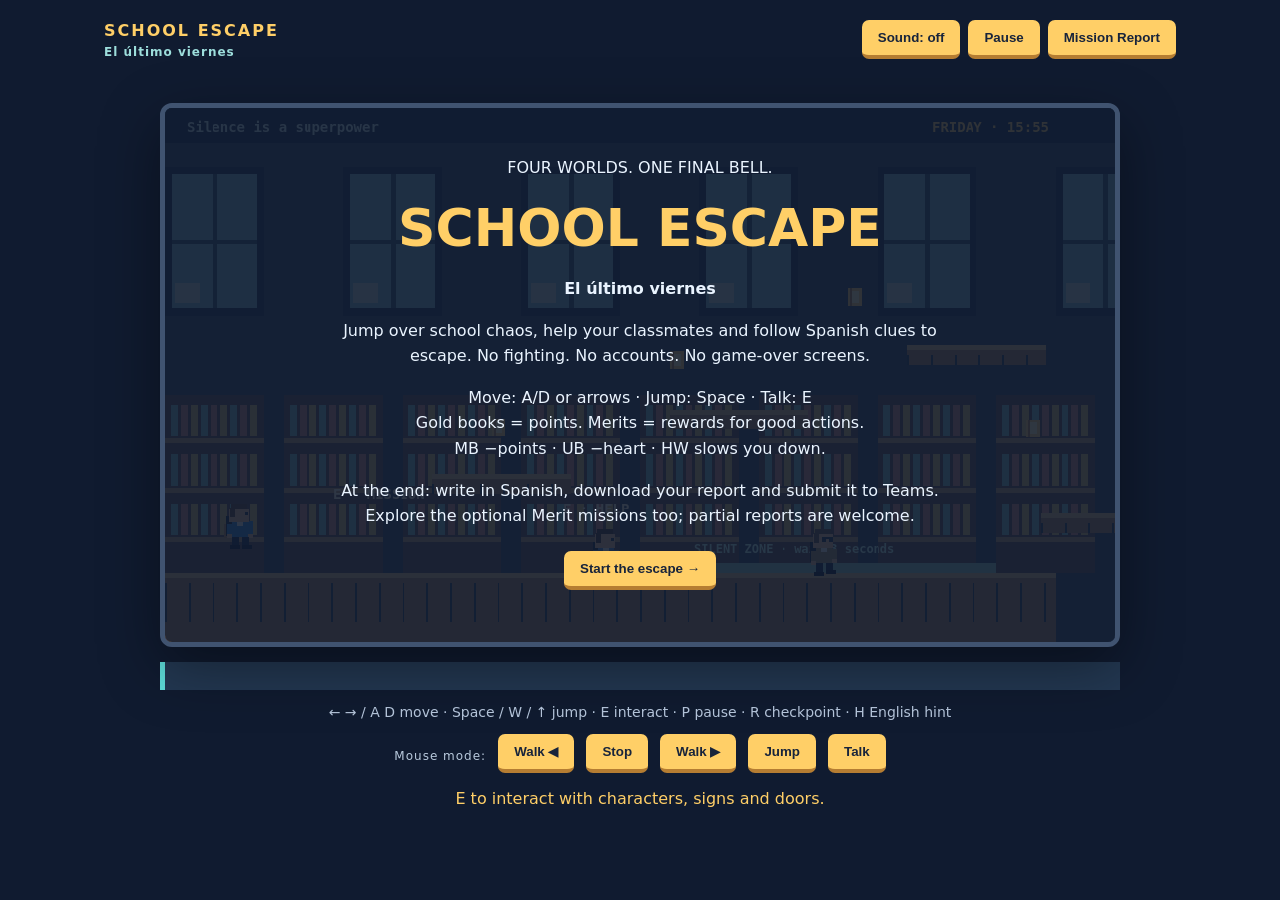
==== commit 8910126a: "Improve jump reach, add twelve Spanish clues, PDF export, recovery save and mouse controls" ====
--- a/index.html
+++ b/index.html
@@ -1 +1 @@
-<!doctype html><html lang="en"><meta charset="utf-8"><meta name="viewport" content="width=device-width,initial-scale=1"><title>SCHOOL ESCAPE · El último viernes</title><link rel="stylesheet" href="style.css"><body><header><b>SCHOOL ESCAPE <small>El último viernes</small></b><nav><button id="sound">Sound: off</button><button id="pause">Pause</button><button id="report">Mission Report</button></nav></header><main><div id="hud"></div><div class="stage"><canvas id="game" width="960" height="540" aria-label="School Escape platform game"></canvas><div id="overlay" class="overlay"></div></div><div id="objective"></div><p class="controls">← → / A D move · Space / W / ↑ jump · E interact · P pause · R checkpoint · H English hint</p><div class="touch"><button data-key="ArrowLeft">◀</button><button data-key="ArrowRight">▶</button><button data-key="Space">Jump</button><button data-key="KeyE">Talk</button></div><p id="toast" role="status"></p></main><dialog id="dialog"><div id="dialogBody"></div></dialog><script src="game.js"></script></body></html>
+<!doctype html><html lang="en"><meta charset="utf-8"><meta name="viewport" content="width=device-width,initial-scale=1"><title>SCHOOL ESCAPE · El último viernes</title><link rel="stylesheet" href="style.css"><body><header><b>SCHOOL ESCAPE <small>El último viernes</small></b><nav><button id="sound">Sound: off</button><button id="pause">Pause</button><button id="report">Mission Report</button></nav></header><main><div id="hud"></div><div class="stage"><canvas id="game" width="960" height="540" aria-label="School Escape platform game"></canvas><div id="overlay" class="overlay"></div></div><div id="objective"></div><p class="controls">← → / A D move · Space / W / ↑ jump · E interact · P pause · R checkpoint · H English hint</p><div class="touch"><small>Mouse mode:</small><button id="walkLeft">Walk ◀</button><button id="walkStop">Stop</button><button id="walkRight">Walk ▶</button><button id="mouseJump">Jump</button><button id="mouseTalk">Talk</button></div><p id="toast" role="status"></p></main><dialog id="dialog"><div id="dialogBody"></div></dialog><script src="game.js"></script></body></html>
--- a/style.css
+++ b/style.css
@@ -1 +1,2 @@
-*{box-sizing:border-box}body{margin:0;background:#101b30;color:#eaf4ff;font-family:system-ui,sans-serif}header{max-width:1120px;margin:auto;padding:20px 24px;display:flex;align-items:center;justify-content:space-between;gap:12px}header b{color:#ffcf67;letter-spacing:2px}small{display:block;color:#9ddedc;letter-spacing:1px;font-size:12px;margin-top:5px}nav{display:flex;gap:8px}button{background:#ffcf67;color:#18243b;border:0;border-bottom:4px solid #b57d32;border-radius:7px;padding:10px 16px;font-weight:750;cursor:pointer}button:hover{filter:brightness(1.12)}button:focus-visible,input:focus-visible,textarea:focus-visible{outline:3px solid #5eddda;outline-offset:3px}main{max-width:1000px;margin:auto;padding:0 20px}.stage{position:relative;border:5px solid #405370;border-radius:12px;overflow:hidden;box-shadow:0 20px 60px #0006}canvas{display:block;width:100%;image-rendering:pixelated;background:#192b42}.overlay{position:absolute;inset:0;display:grid;place-content:center;text-align:center;background:#101b30dd;padding:30px}.overlay:empty{display:none}.overlay h1{font-size:clamp(24px,5vw,52px);color:#ffcf67;margin:10px}.overlay p{max-width:630px;line-height:1.6;margin:8px auto}.overlay button{margin:14px auto}#hud{padding:12px 0;display:flex;justify-content:space-between;font-weight:700;gap:10px;flex-wrap:wrap}#objective{background:#233852;padding:14px;border-left:5px solid #5eddda;margin-top:15px;line-height:1.5}.controls{color:#b7c7dd;font-size:14px;text-align:center}#toast{min-height:30px;text-align:center;color:#ffcf67}.touch{display:none;justify-content:center;gap:12px}dialog{color:#203047;background:#f4f0df;border:5px solid #ffcf67;border-radius:15px;width:min(680px,94vw);max-height:90vh;padding:28px}dialog::backdrop{background:#071222bb}dialog h2{margin-top:0}dialog p{line-height:1.6}dialog button{margin:6px}label{display:block;font-weight:700;margin-top:15px}input,textarea{width:100%;padding:12px;margin:7px 0;border:2px solid #b0b9bc;border-radius:6px;font:inherit}textarea{min-height:100px}pre{white-space:pre-wrap;font:14px/1.6 system-ui} .hint{background:#dbe7df;padding:12px;border-radius:7px}@media(max-width:700px){header{flex-direction:column;padding:12px}nav button{padding:8px}.touch{display:flex}main{padding:0 8px}}@media print{body{background:white;color:black}header,main,dialog button,dialog label,dialog input,dialog textarea{display:none!important}dialog{display:block;position:static;border:0;max-height:none;width:100%;padding:0}dialog::backdrop{display:none}pre{font-size:12pt}}
+*{box-sizing:border-box}body{margin:0;background:#101b30;color:#eaf4ff;font-family:system-ui,sans-serif}header{max-width:1120px;margin:auto;padding:20px 24px;display:flex;align-items:center;justify-content:space-between;gap:12px}header b{color:#ffcf67;letter-spacing:2px}small{display:block;color:#9ddedc;letter-spacing:1px;font-size:12px;margin-top:5px}nav{display:flex;gap:8px}button{background:#ffcf67;color:#18243b;border:0;border-bottom:4px solid #b57d32;border-radius:7px;padding:10px 16px;font-weight:750;cursor:pointer}button:hover{filter:brightness(1.12)}button:focus-visible,input:focus-visible,textarea:focus-visible{outline:3px solid #5eddda;outline-offset:3px}main{max-width:1000px;margin:auto;padding:0 20px}.stage{position:relative;border:5px solid #405370;border-radius:12px;overflow:hidden;box-shadow:0 20px 60px #0006}canvas{display:block;width:100%;image-rendering:pixelated;background:#192b42}.overlay{position:absolute;inset:0;display:grid;place-content:center;text-align:center;background:#101b30dd;padding:30px}.overlay:empty{display:none}.overlay h1{font-size:clamp(24px,5vw,52px);color:#ffcf67;margin:10px}.overlay p{max-width:630px;line-height:1.6;margin:8px auto}.overlay button{margin:14px auto}#hud{padding:12px 0;display:flex;justify-content:space-between;font-weight:700;gap:10px;flex-wrap:wrap}#objective{background:#233852;padding:14px;border-left:5px solid #5eddda;margin-top:15px;line-height:1.5}.controls{color:#b7c7dd;font-size:14px;text-align:center}#toast{min-height:30px;text-align:center;color:#ffcf67}.touch{display:flex;justify-content:center;gap:12px}dialog{color:#203047;background:#f4f0df;border:5px solid #ffcf67;border-radius:15px;width:min(680px,94vw);max-height:90vh;padding:28px}dialog::backdrop{background:#071222bb}dialog h2{margin-top:0}dialog p{line-height:1.6}dialog button{margin:6px}label{display:block;font-weight:700;margin-top:15px}input,textarea{width:100%;padding:12px;margin:7px 0;border:2px solid #b0b9bc;border-radius:6px;font:inherit}textarea{min-height:100px}pre{white-space:pre-wrap;font:14px/1.6 system-ui} .hint{background:#dbe7df;padding:12px;border-radius:7px}@media(max-width:700px){header{flex-direction:column;padding:12px}nav button{padding:8px}.touch{display:flex}main{padding:0 8px}}@media print{body{background:white;color:black}header,main,dialog button,dialog label,dialog input,dialog textarea{display:none!important}dialog{display:block;position:static;border:0;max-height:none;width:100%;padding:0}dialog::backdrop{display:none}pre{font-size:12pt}}
+.touch button.active{background:#77dfba;border-color:#339a80}.touch small{align-self:center;color:#b9cadd}
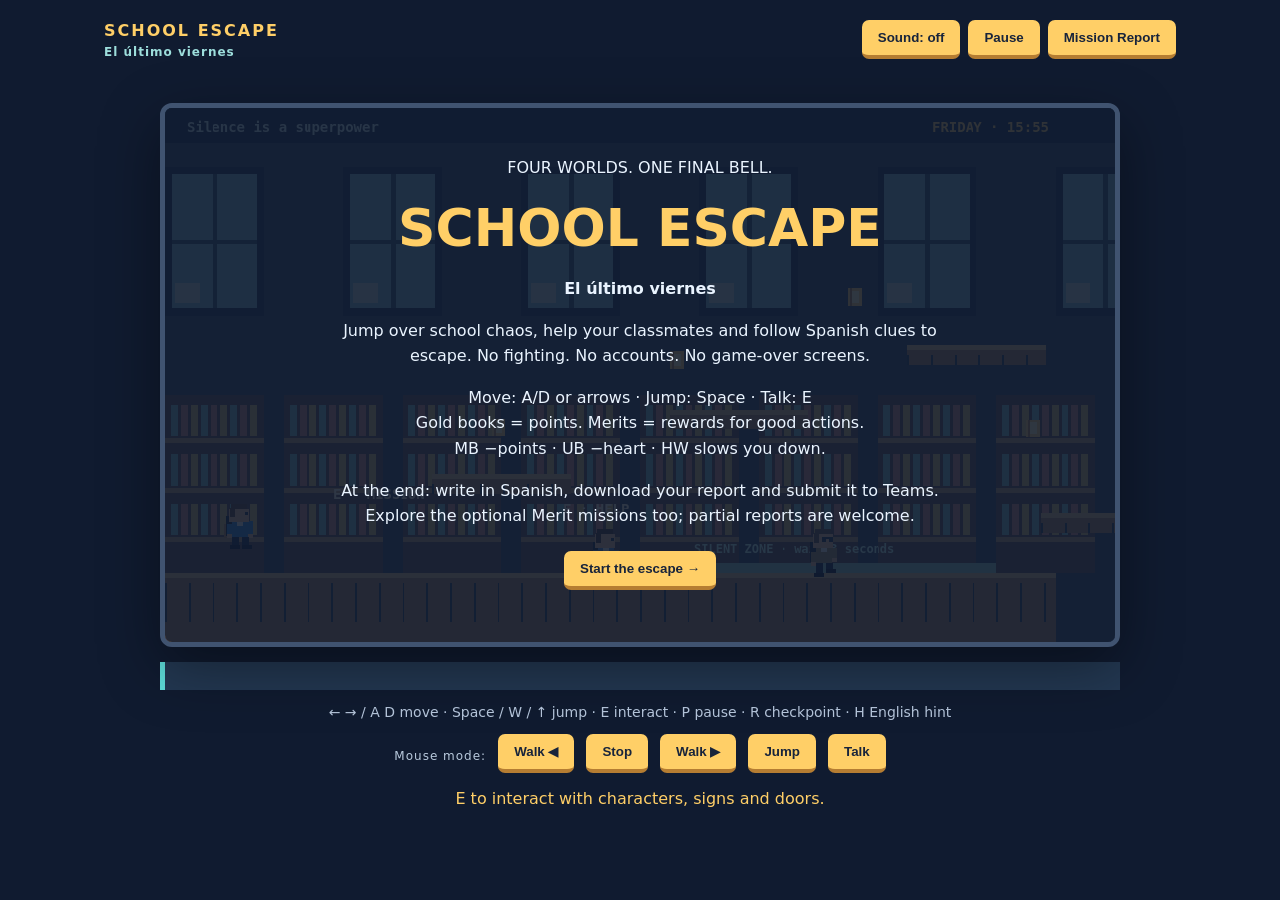
==== commit 9fdafd4a: "Finalize local PDF reports, science clue placement, classroom guide and regression checks" ====
--- a/index.html
+++ b/index.html
@@ -1 +1 @@
-<!doctype html><html lang="en"><meta charset="utf-8"><meta name="viewport" content="width=device-width,initial-scale=1"><title>SCHOOL ESCAPE · El último viernes</title><link rel="stylesheet" href="style.css"><body><header><b>SCHOOL ESCAPE <small>El último viernes</small></b><nav><button id="sound">Sound: off</button><button id="pause">Pause</button><button id="report">Mission Report</button></nav></header><main><div id="hud"></div><div class="stage"><canvas id="game" width="960" height="540" aria-label="School Escape platform game"></canvas><div id="overlay" class="overlay"></div></div><div id="objective"></div><p class="controls">← → / A D move · Space / W / ↑ jump · E interact · P pause · R checkpoint · H English hint</p><div class="touch"><small>Mouse mode:</small><button id="walkLeft">Walk ◀</button><button id="walkStop">Stop</button><button id="walkRight">Walk ▶</button><button id="mouseJump">Jump</button><button id="mouseTalk">Talk</button></div><p id="toast" role="status"></p></main><dialog id="dialog"><div id="dialogBody"></div></dialog><script src="game.js"></script></body></html>
+<!doctype html><html lang="en"><meta charset="utf-8"><meta name="viewport" content="width=device-width,initial-scale=1"><title>SCHOOL ESCAPE · El último viernes</title><link rel="stylesheet" href="style.css?v=3"><body><header><b>SCHOOL ESCAPE <small>El último viernes</small></b><nav><button id="sound">Sound: off</button><button id="pause">Pause</button><button id="report">Mission Report</button></nav></header><main><div id="hud"></div><div class="stage"><canvas id="game" width="960" height="540" aria-label="School Escape platform game"></canvas><div id="overlay" class="overlay"></div></div><div id="objective"></div><p class="controls">← → / A D move · Space / W / ↑ jump · E interact · P pause · R checkpoint · H English hint</p><div class="touch"><small>Mouse mode:</small><button id="walkLeft">Walk ◀</button><button id="walkStop">Stop</button><button id="walkRight">Walk ▶</button><button id="mouseJump">Jump</button><button id="mouseTalk">Talk</button></div><p id="toast" role="status"></p></main><dialog id="dialog"><div id="dialogBody"></div></dialog><script src="game.js?v=3"></script></body></html>
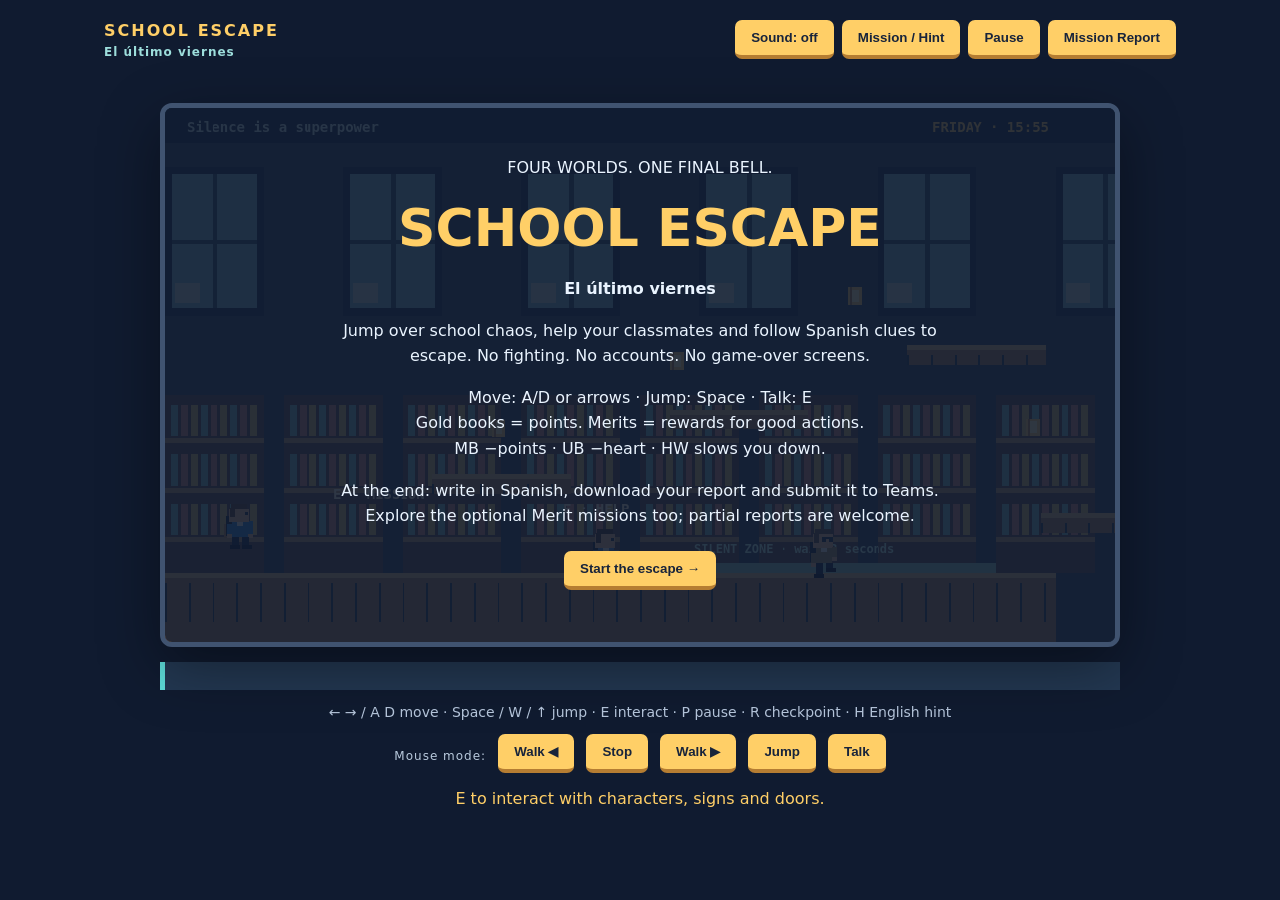
==== commit eaaca161: "Add mouse-accessible mission hints and immediate keyboard interactions" ====
--- a/index.html
+++ b/index.html
@@ -1 +1 @@
-<!doctype html><html lang="en"><meta charset="utf-8"><meta name="viewport" content="width=device-width,initial-scale=1"><title>SCHOOL ESCAPE · El último viernes</title><link rel="stylesheet" href="style.css?v=3"><body><header><b>SCHOOL ESCAPE <small>El último viernes</small></b><nav><button id="sound">Sound: off</button><button id="pause">Pause</button><button id="report">Mission Report</button></nav></header><main><div id="hud"></div><div class="stage"><canvas id="game" width="960" height="540" aria-label="School Escape platform game"></canvas><div id="overlay" class="overlay"></div></div><div id="objective"></div><p class="controls">← → / A D move · Space / W / ↑ jump · E interact · P pause · R checkpoint · H English hint</p><div class="touch"><small>Mouse mode:</small><button id="walkLeft">Walk ◀</button><button id="walkStop">Stop</button><button id="walkRight">Walk ▶</button><button id="mouseJump">Jump</button><button id="mouseTalk">Talk</button></div><p id="toast" role="status"></p></main><dialog id="dialog"><div id="dialogBody"></div></dialog><script src="game.js?v=3"></script></body></html>
+<!doctype html><html lang="en"><meta charset="utf-8"><meta name="viewport" content="width=device-width,initial-scale=1"><title>SCHOOL ESCAPE · El último viernes</title><link rel="stylesheet" href="style.css?v=4"><body><header><b>SCHOOL ESCAPE <small>El último viernes</small></b><nav><button id="sound">Sound: off</button><button id="hint">Mission / Hint</button><button id="pause">Pause</button><button id="report">Mission Report</button></nav></header><main><div id="hud"></div><div class="stage"><canvas id="game" tabindex="0" width="960" height="540" aria-label="School Escape platform game"></canvas><div id="overlay" class="overlay"></div></div><div id="objective"></div><p class="controls">← → / A D move · Space / W / ↑ jump · E interact · P pause · R checkpoint · H English hint</p><div class="touch"><small>Mouse mode:</small><button id="walkLeft">Walk ◀</button><button id="walkStop">Stop</button><button id="walkRight">Walk ▶</button><button id="mouseJump">Jump</button><button id="mouseTalk">Talk</button></div><p id="toast" role="status"></p></main><dialog id="dialog"><div id="dialogBody"></div></dialog><script src="game.js?v=4"></script></body></html>
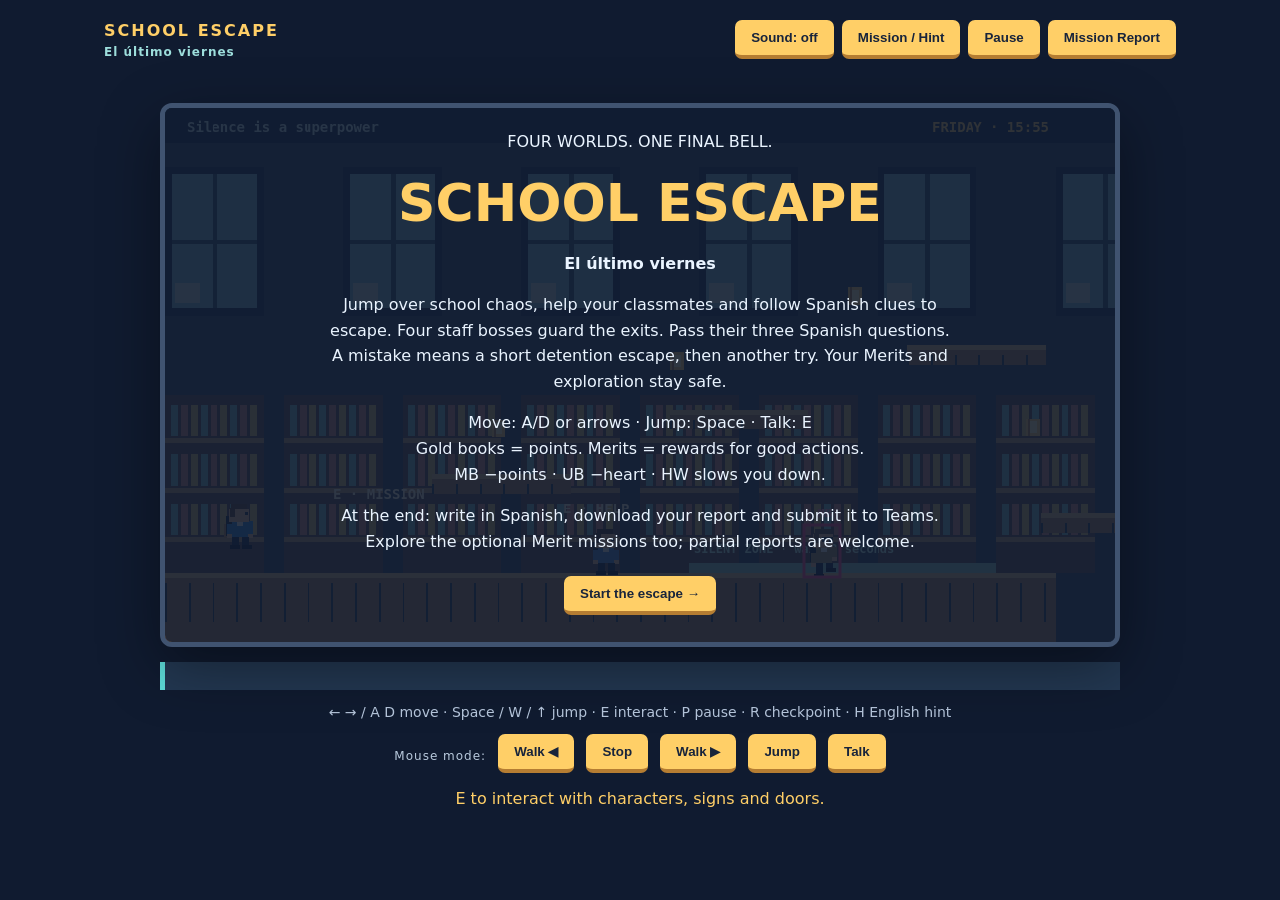
==== commit 2acacf8d: "Expand worlds and add four staff bosses, detention escapes and telegraphed MB attacks" ====
--- a/index.html
+++ b/index.html
@@ -1 +1 @@
-<!doctype html><html lang="en"><meta charset="utf-8"><meta name="viewport" content="width=device-width,initial-scale=1"><title>SCHOOL ESCAPE · El último viernes</title><link rel="stylesheet" href="style.css?v=4"><body><header><b>SCHOOL ESCAPE <small>El último viernes</small></b><nav><button id="sound">Sound: off</button><button id="hint">Mission / Hint</button><button id="pause">Pause</button><button id="report">Mission Report</button></nav></header><main><div id="hud"></div><div class="stage"><canvas id="game" tabindex="0" width="960" height="540" aria-label="School Escape platform game"></canvas><div id="overlay" class="overlay"></div></div><div id="objective"></div><p class="controls">← → / A D move · Space / W / ↑ jump · E interact · P pause · R checkpoint · H English hint</p><div class="touch"><small>Mouse mode:</small><button id="walkLeft">Walk ◀</button><button id="walkStop">Stop</button><button id="walkRight">Walk ▶</button><button id="mouseJump">Jump</button><button id="mouseTalk">Talk</button></div><p id="toast" role="status"></p></main><dialog id="dialog"><div id="dialogBody"></div></dialog><script src="game.js?v=4"></script></body></html>
+<!doctype html><html lang="en"><meta charset="utf-8"><meta name="viewport" content="width=device-width,initial-scale=1"><title>SCHOOL ESCAPE · El último viernes</title><link rel="stylesheet" href="style.css?v=5"><body><header><b>SCHOOL ESCAPE <small>El último viernes</small></b><nav><button id="sound">Sound: off</button><button id="hint">Mission / Hint</button><button id="pause">Pause</button><button id="report">Mission Report</button></nav></header><main><div id="hud"></div><div class="stage"><canvas id="game" tabindex="0" width="960" height="540" aria-label="School Escape platform game"></canvas><div id="overlay" class="overlay"></div></div><div id="objective"></div><p class="controls">← → / A D move · Space / W / ↑ jump · E interact · P pause · R checkpoint · H English hint</p><div class="touch"><small>Mouse mode:</small><button id="walkLeft">Walk ◀</button><button id="walkStop">Stop</button><button id="walkRight">Walk ▶</button><button id="mouseJump">Jump</button><button id="mouseTalk">Talk</button></div><p id="toast" role="status"></p></main><dialog id="dialog"><div id="dialogBody"></div></dialog><script src="bosses.js?v=5"></script><script src="game.js?v=5"></script></body></html>
--- a/style.css
+++ b/style.css
@@ -1,2 +1,4 @@
 *{box-sizing:border-box}body{margin:0;background:#101b30;color:#eaf4ff;font-family:system-ui,sans-serif}header{max-width:1120px;margin:auto;padding:20px 24px;display:flex;align-items:center;justify-content:space-between;gap:12px}header b{color:#ffcf67;letter-spacing:2px}small{display:block;color:#9ddedc;letter-spacing:1px;font-size:12px;margin-top:5px}nav{display:flex;gap:8px}button{background:#ffcf67;color:#18243b;border:0;border-bottom:4px solid #b57d32;border-radius:7px;padding:10px 16px;font-weight:750;cursor:pointer}button:hover{filter:brightness(1.12)}button:focus-visible,input:focus-visible,textarea:focus-visible{outline:3px solid #5eddda;outline-offset:3px}main{max-width:1000px;margin:auto;padding:0 20px}.stage{position:relative;border:5px solid #405370;border-radius:12px;overflow:hidden;box-shadow:0 20px 60px #0006}canvas{display:block;width:100%;image-rendering:pixelated;background:#192b42}.overlay{position:absolute;inset:0;display:grid;place-content:center;text-align:center;background:#101b30dd;padding:30px}.overlay:empty{display:none}.overlay h1{font-size:clamp(24px,5vw,52px);color:#ffcf67;margin:10px}.overlay p{max-width:630px;line-height:1.6;margin:8px auto}.overlay button{margin:14px auto}#hud{padding:12px 0;display:flex;justify-content:space-between;font-weight:700;gap:10px;flex-wrap:wrap}#objective{background:#233852;padding:14px;border-left:5px solid #5eddda;margin-top:15px;line-height:1.5}.controls{color:#b7c7dd;font-size:14px;text-align:center}#toast{min-height:30px;text-align:center;color:#ffcf67}.touch{display:flex;justify-content:center;gap:12px}dialog{color:#203047;background:#f4f0df;border:5px solid #ffcf67;border-radius:15px;width:min(680px,94vw);max-height:90vh;padding:28px}dialog::backdrop{background:#071222bb}dialog h2{margin-top:0}dialog p{line-height:1.6}dialog button{margin:6px}label{display:block;font-weight:700;margin-top:15px}input,textarea{width:100%;padding:12px;margin:7px 0;border:2px solid #b0b9bc;border-radius:6px;font:inherit}textarea{min-height:100px}pre{white-space:pre-wrap;font:14px/1.6 system-ui} .hint{background:#dbe7df;padding:12px;border-radius:7px}@media(max-width:700px){header{flex-direction:column;padding:12px}nav button{padding:8px}.touch{display:flex}main{padding:0 8px}}@media print{body{background:white;color:black}header,main,dialog button,dialog label,dialog input,dialog textarea{display:none!important}dialog{display:block;position:static;border:0;max-height:none;width:100%;padding:0}dialog::backdrop{display:none}pre{font-size:12pt}}
 .touch button.active{background:#77dfba;border-color:#339a80}.touch small{align-self:center;color:#b9cadd}
+
+.boss-option{display:block;width:100%;text-align:left;margin:10px 0!important;background:#dbe8df;border-color:#80aa99}.boss-count{font-weight:800;color:#446958}
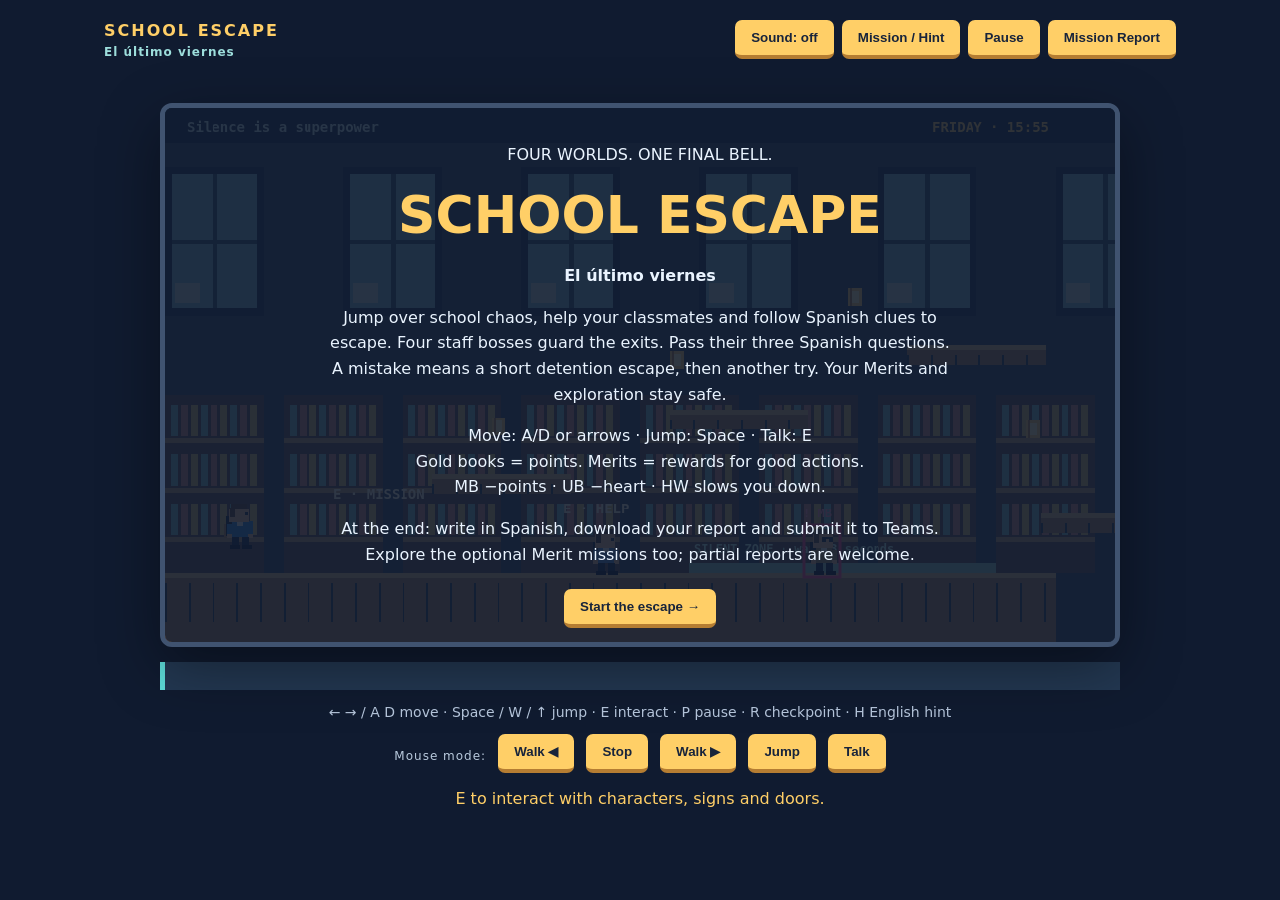
==== commit 01fe39c1: "Refresh stylesheet version for mobile fix" ====
--- a/index.html
+++ b/index.html
@@ -1 +1 @@
-<!doctype html><html lang="en"><meta charset="utf-8"><meta name="viewport" content="width=device-width,initial-scale=1"><title>SCHOOL ESCAPE · El último viernes</title><link rel="stylesheet" href="style.css?v=5"><body><header><b>SCHOOL ESCAPE <small>El último viernes</small></b><nav><button id="sound">Sound: off</button><button id="hint">Mission / Hint</button><button id="pause">Pause</button><button id="report">Mission Report</button></nav></header><main><div id="hud"></div><div class="stage"><canvas id="game" tabindex="0" width="960" height="540" aria-label="School Escape platform game"></canvas><div id="overlay" class="overlay"></div></div><div id="objective"></div><p class="controls">← → / A D move · Space / W / ↑ jump · E interact · P pause · R checkpoint · H English hint</p><div class="touch"><small>Mouse mode:</small><button id="walkLeft">Walk ◀</button><button id="walkStop">Stop</button><button id="walkRight">Walk ▶</button><button id="mouseJump">Jump</button><button id="mouseTalk">Talk</button></div><p id="toast" role="status"></p></main><dialog id="dialog"><div id="dialogBody"></div></dialog><script src="bosses.js?v=5"></script><script src="game.js?v=5"></script></body></html>
+<!doctype html><html lang="en"><meta charset="utf-8"><meta name="viewport" content="width=device-width,initial-scale=1"><title>SCHOOL ESCAPE · El último viernes</title><link rel="stylesheet" href="style.css?v=6"><body><header><b>SCHOOL ESCAPE <small>El último viernes</small></b><nav><button id="sound">Sound: off</button><button id="hint">Mission / Hint</button><button id="pause">Pause</button><button id="report">Mission Report</button></nav></header><main><div id="hud"></div><div class="stage"><canvas id="game" tabindex="0" width="960" height="540" aria-label="School Escape platform game"></canvas><div id="overlay" class="overlay"></div></div><div id="objective"></div><p class="controls">← → / A D move · Space / W / ↑ jump · E interact · P pause · R checkpoint · H English hint</p><div class="touch"><small>Mouse mode:</small><button id="walkLeft">Walk ◀</button><button id="walkStop">Stop</button><button id="walkRight">Walk ▶</button><button id="mouseJump">Jump</button><button id="mouseTalk">Talk</button></div><p id="toast" role="status"></p></main><dialog id="dialog"><div id="dialogBody"></div></dialog><script src="bosses.js?v=5"></script><script src="game.js?v=5"></script></body></html>
--- a/style.css
+++ b/style.css
@@ -2,3 +2,15 @@
 .touch button.active{background:#77dfba;border-color:#339a80}.touch small{align-self:center;color:#b9cadd}
 
 .boss-option{display:block;width:100%;text-align:left;margin:10px 0!important;background:#dbe8df;border-color:#80aa99}.boss-count{font-weight:800;color:#446958}
+
+/* Mobile accessibility: keep the start action reachable inside the game viewport. */
+.overlay{display:flex;flex-direction:column;align-items:center;justify-content:safe center;overflow-y:auto;overscroll-behavior:contain;min-height:0;max-height:100%;padding:clamp(8px,2vw,30px)}
+.overlay h1{flex-shrink:0}.overlay p{flex-shrink:0}.overlay button{flex-shrink:0}
+@media(max-width:700px){
+ header{align-items:stretch}nav{flex-wrap:wrap;justify-content:center}nav button{font-size:14px}
+ .stage{overflow:visible}.overlay{position:relative;inset:auto;max-height:none;overflow:visible;border-radius:8px;padding:14px 10px}
+ .overlay:empty{display:none}.overlay h1{font-size:clamp(20px,6vw,30px);margin:6px}.overlay p{font-size:14px;line-height:1.4;margin:5px auto}
+ .overlay button{width:min(100%,320px);margin:8px auto;min-height:44px}
+ .touch{display:grid;grid-template-columns:repeat(2,minmax(0,1fr));gap:8px}.touch small{grid-column:1/-1;text-align:center}.touch button{min-width:0;min-height:48px;padding:10px 6px}
+ dialog{max-height:calc(100dvh - 24px);overflow-y:auto;padding:14px}dialog button{max-width:100%;white-space:normal}
+}
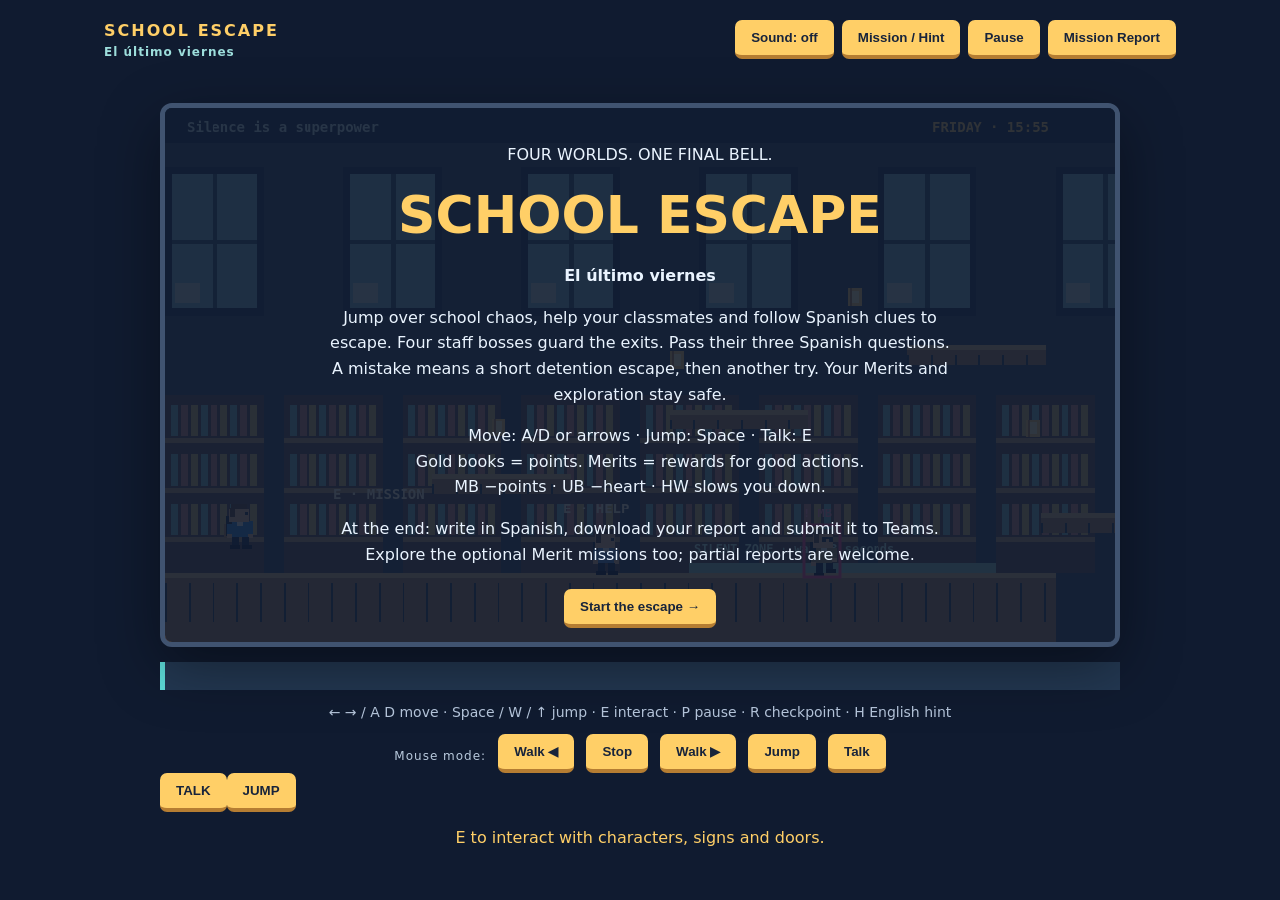
==== commit b763ae42: "Add responsive virtual joystick layout" ====
--- a/index.html
+++ b/index.html
@@ -1 +1 @@
-<!doctype html><html lang="en"><meta charset="utf-8"><meta name="viewport" content="width=device-width,initial-scale=1"><title>SCHOOL ESCAPE · El último viernes</title><link rel="stylesheet" href="style.css?v=6"><body><header><b>SCHOOL ESCAPE <small>El último viernes</small></b><nav><button id="sound">Sound: off</button><button id="hint">Mission / Hint</button><button id="pause">Pause</button><button id="report">Mission Report</button></nav></header><main><div id="hud"></div><div class="stage"><canvas id="game" tabindex="0" width="960" height="540" aria-label="School Escape platform game"></canvas><div id="overlay" class="overlay"></div></div><div id="objective"></div><p class="controls">← → / A D move · Space / W / ↑ jump · E interact · P pause · R checkpoint · H English hint</p><div class="touch"><small>Mouse mode:</small><button id="walkLeft">Walk ◀</button><button id="walkStop">Stop</button><button id="walkRight">Walk ▶</button><button id="mouseJump">Jump</button><button id="mouseTalk">Talk</button></div><p id="toast" role="status"></p></main><dialog id="dialog"><div id="dialogBody"></div></dialog><script src="bosses.js?v=5"></script><script src="game.js?v=5"></script></body></html>
+<!doctype html><html lang="en"><meta charset="utf-8"><meta name="viewport" content="width=device-width,initial-scale=1"><title>SCHOOL ESCAPE · El último viernes</title><link rel="stylesheet" href="style.css?v=7"><body><header><b>SCHOOL ESCAPE <small>El último viernes</small></b><nav><button id="sound">Sound: off</button><button id="hint">Mission / Hint</button><button id="pause">Pause</button><button id="report">Mission Report</button></nav></header><main><div id="hud"></div><div class="stage"><canvas id="game" tabindex="0" width="960" height="540" aria-label="School Escape platform game"></canvas><div id="overlay" class="overlay"></div></div><div id="objective"></div><p class="controls">← → / A D move · Space / W / ↑ jump · E interact · P pause · R checkpoint · H English hint</p><div class="touch legacy-controls"><small>Mouse mode:</small><button id="walkLeft">Walk ◀</button><button id="walkStop">Stop</button><button id="walkRight">Walk ▶</button><button id="mouseJump">Jump</button><button id="mouseTalk">Talk</button></div><div class="mobile-controls" aria-label="Touch game controls"><div id="joystick" class="joystick" role="group" aria-label="Move left or right"><div id="joystickKnob" class="joystick-knob"></div></div><div class="mobile-actions"><button id="touchTalk" type="button">TALK</button><button id="touchJump" type="button">JUMP</button></div></div><p id="toast" role="status"></p></main><dialog id="dialog"><div id="dialogBody"></div></dialog><script src="bosses.js?v=5"></script><script src="game.js?v=5"></script><script src="touch.js?v=1"></script></body></html>
